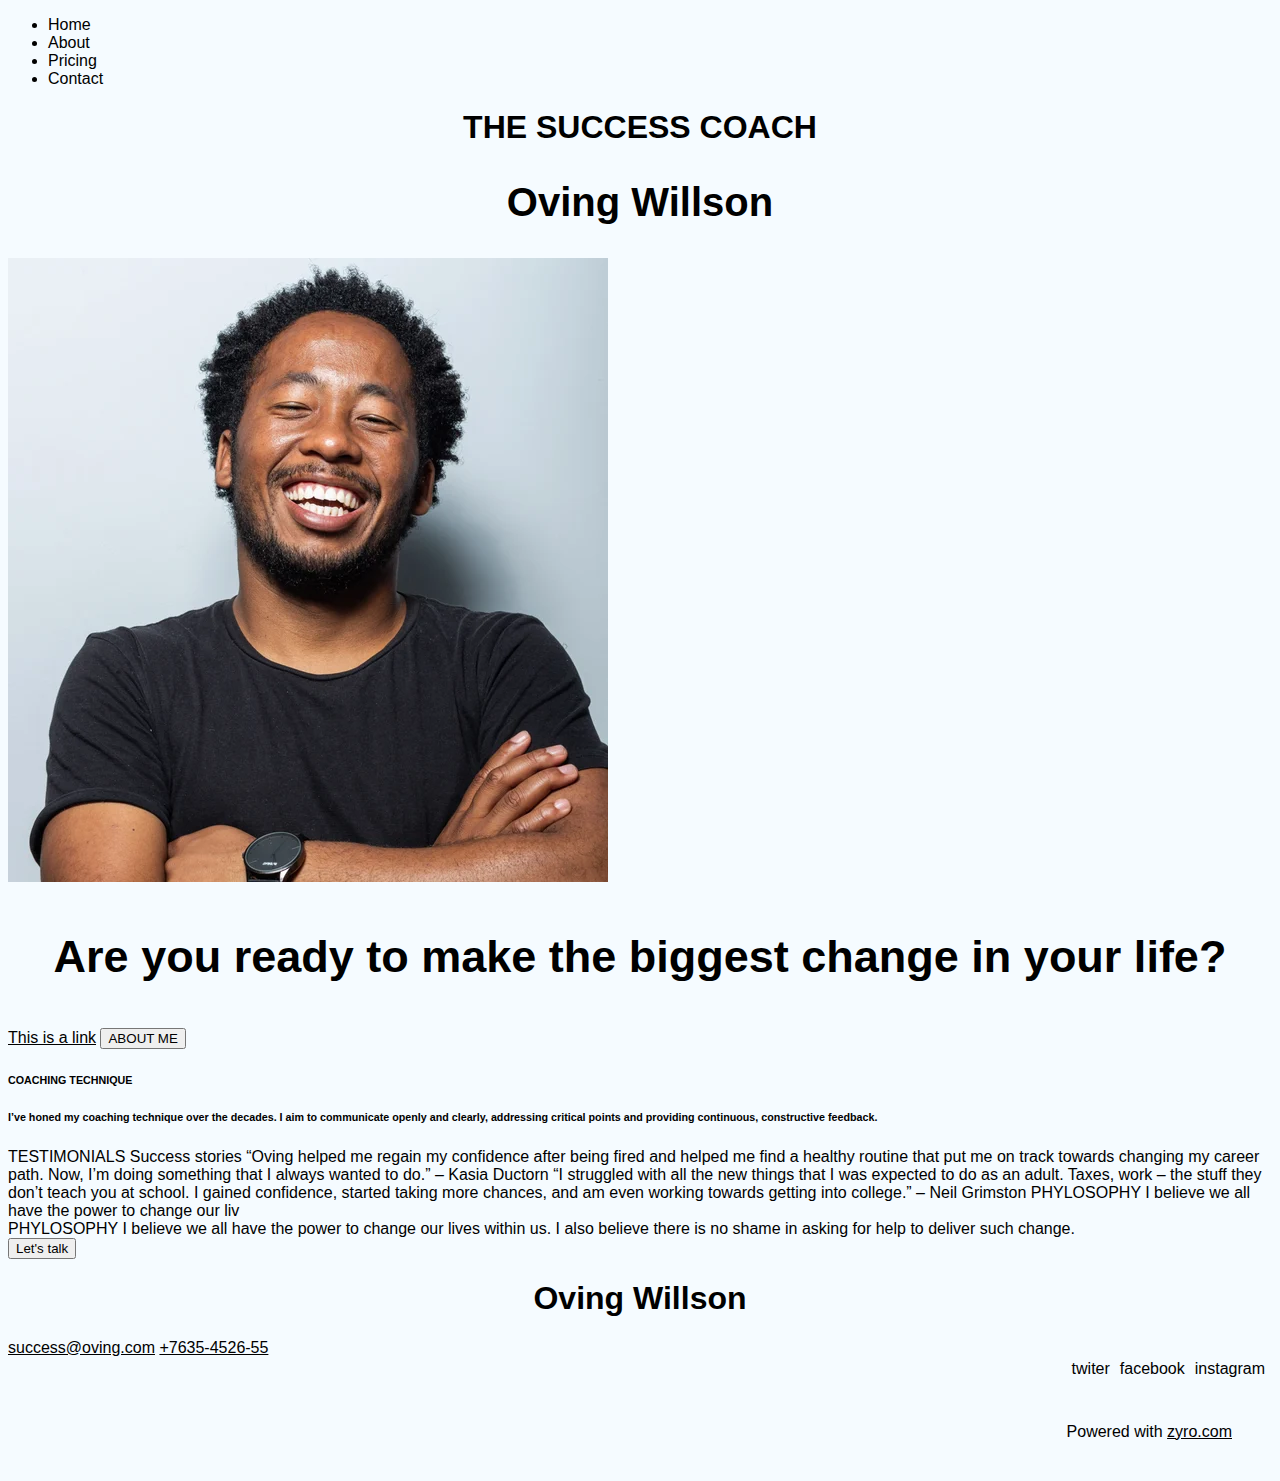
==== index.html @ ade1936f "Code for website" ====
<!DOCTYPE html>
<html lang="en">
<head>
    <meta charset="UTF-8">
    <meta http-equiv="X-UA-Compatible" content="IE=edge">
    <meta name="viewport" content="width=device-width, initial-scale=1.0">
    <title>Document</title>
    <link rel="stylesheet" href="style.css">
</head>
<body>
    <!-- Navigaiton Starts -->
    <ul>
        <li>Home</li> 
        <li>About</li>
        <li>Pricing</li> 
        <li>Contact</li>
    </ul>
    <!-- Navigaiton Ends -->
    <h1>
        THE SUCCESS COACH
    </h1> 
    <h2>
        Oving Willson
    </h2>
    <img src="images/pic.webp" alt="">
    <h3>
        Are you ready to make the biggest change in your life?
    </h3>
    <a href="https://www.w3schools.com">This is a link</a>
<button>
    ABOUT ME
</button>
<section>   
    <h6>
        COACHING TECHNIQUE
    </h6>
    <h6>
        I’ve honed my coaching technique over the decades. I aim to communicate openly and clearly, addressing critical points and providing continuous, constructive feedback.
    </h6>
</section>
<section>   
    TESTIMONIALS
Success stories
“Oving helped me regain my confidence after being fired and helped me find a healthy routine that put me on track towards changing my career path. Now, I’m doing something that I always wanted to do.”

– Kasia Ductorn
“I struggled with all the new things that I was expected to do as an adult. Taxes, work – the stuff they don’t teach you at school. I gained confidence, started taking more chances, and am even working towards getting into college.”

– Neil Grimston
PHYLOSOPHY
I believe we all have the power to change our liv
</section>
 <section>  
    PHYLOSOPHY
    I believe we all have the power to change our lives within us. I also believe there is no shame in asking for help to deliver such change.
 </section>  
<button>    
    Let's talk
</button>

<footer>    
   <h1>Oving Willson</h1>
</footer>
<a href="success@oving.com">success@oving.com</a>
<a href="+7635-4526-55">+7635-4526-55</a>

<div class="footer-right">
    <ul>
        <li>twiter</li>
        <li>facebook</li>
        <li>instagram</li>
    </ul>
    <p>
        Powered with <a href="zyro.com">zyro.com</a>
    </p>
</div>
---- style.css ----
*{
    box-sizing: border-box;    
}

body {
    background-color: #f5fbff;   
    font-family: 'Roboto', sans-serif;     
}
a:link, a:hover{
    color: rgb(0, 0, 0);
}
nav{
    display:flex;        
    justify-content: center;
}
nav ul{
    display: flex;
    flex-direction: row;
    list-style-type: none;
}
nav ul li{    
    padding: 0 10px;
    cursor: pointer;
}
nav ul li.active{    
    text-decoration: underline;    
}
nav ul li:hover{    
    text-decoration: underline;
}
h1{
    text-align: center;
}
h2{
    text-align: center;
    font-size: 40px;
}
.img-container{
    text-align: center;
}
h3{
    text-align: center;
    font-size: 45px;
}
.exen-button{
      text-align: center;
      font-size: 20px;
}
.exen-button button{      
      font-size: 20px;
      background-color: #101126;
      border-radius: 100px;
      color: white;
      border: 1px solid white;
      padding: 15px 30px;
}
.coaching-section{
      font-size: 50px;
      width: 100%;
      float: left;
      }
.coaching-left{
    padding-left: 40px;
}
.testimonals-section{
     font-size: 25px;
     width: 100%;
     float: left;
}
.testimonals-left{
    font-size: 20px;
    float: left;
}
.testimonals-right{
     font-size: 20px;
     float: right;
}
/* phylosophy section - Starts  */
.phylosophy-center {
    font-size: 30px;
    background-color: #101126;
    float: left;
    width: 100%;
    text-align: center;
    padding: 100px 0;
    color: #fff;
}
.phylosophy-center h2 {    
    font-weight: 300;
    font-size: 16px;
    margin: 0;
}
.phylosophy-center p {    
    margin: 0 auto;
    padding: 30px 0 25px;
    font-size: 40px;
    max-width: 630px;
}
.phylosophy-center button{
    color: #fff;   
    border-radius: 100px;
    border: 1px solid white;
    padding: 15px 30px;
    background-color: transparent;
}
/* phylosophy section - Ends  */

/* Contact Section - Starts */
.field-row{
    float: left;
    width: 100%;
    padding-bottom: 15px;
}                 
form .field-label{
    font-weight: bold;
    display: block;
    padding-bottom: 5px;
}                    
form .input-field{
    border: 1px solid #bab9b9;
    border-radius: 100px;
    padding: 5px 10px;
    width: 300px;
}
form .textarea-field{
    border: 1px solid #bab9b9;
    border-radius: 8px;
    padding: 5px 10px;
    width: 300px;
}
form .btn-submit{
    border-radius: 100px;
    padding: 10px 20px;
    border: 1px solid #bab9b9;
    background-color: blue;
    color: white;
}   

form .my-select{
    border: 1px solid #bab9b9;
    border-radius: 100px;
    padding: 5px 10px;
    width: 300px;
} 
/* Contact Section - Ends */ 
.main-footer {
    font-size: 20px;
    float: left;
    width: 100%;
    padding: 50px 25px;
}
.main-left{
    float: left;
}

.footer-right {
    float: right;
}
.footer-right ul{
   display: flex;
   flex-direction: row;
   list-style-type: none;
}
.footer-right li{
    margin: 5px;
}
.footer-right p{
    margin: 40px;
}
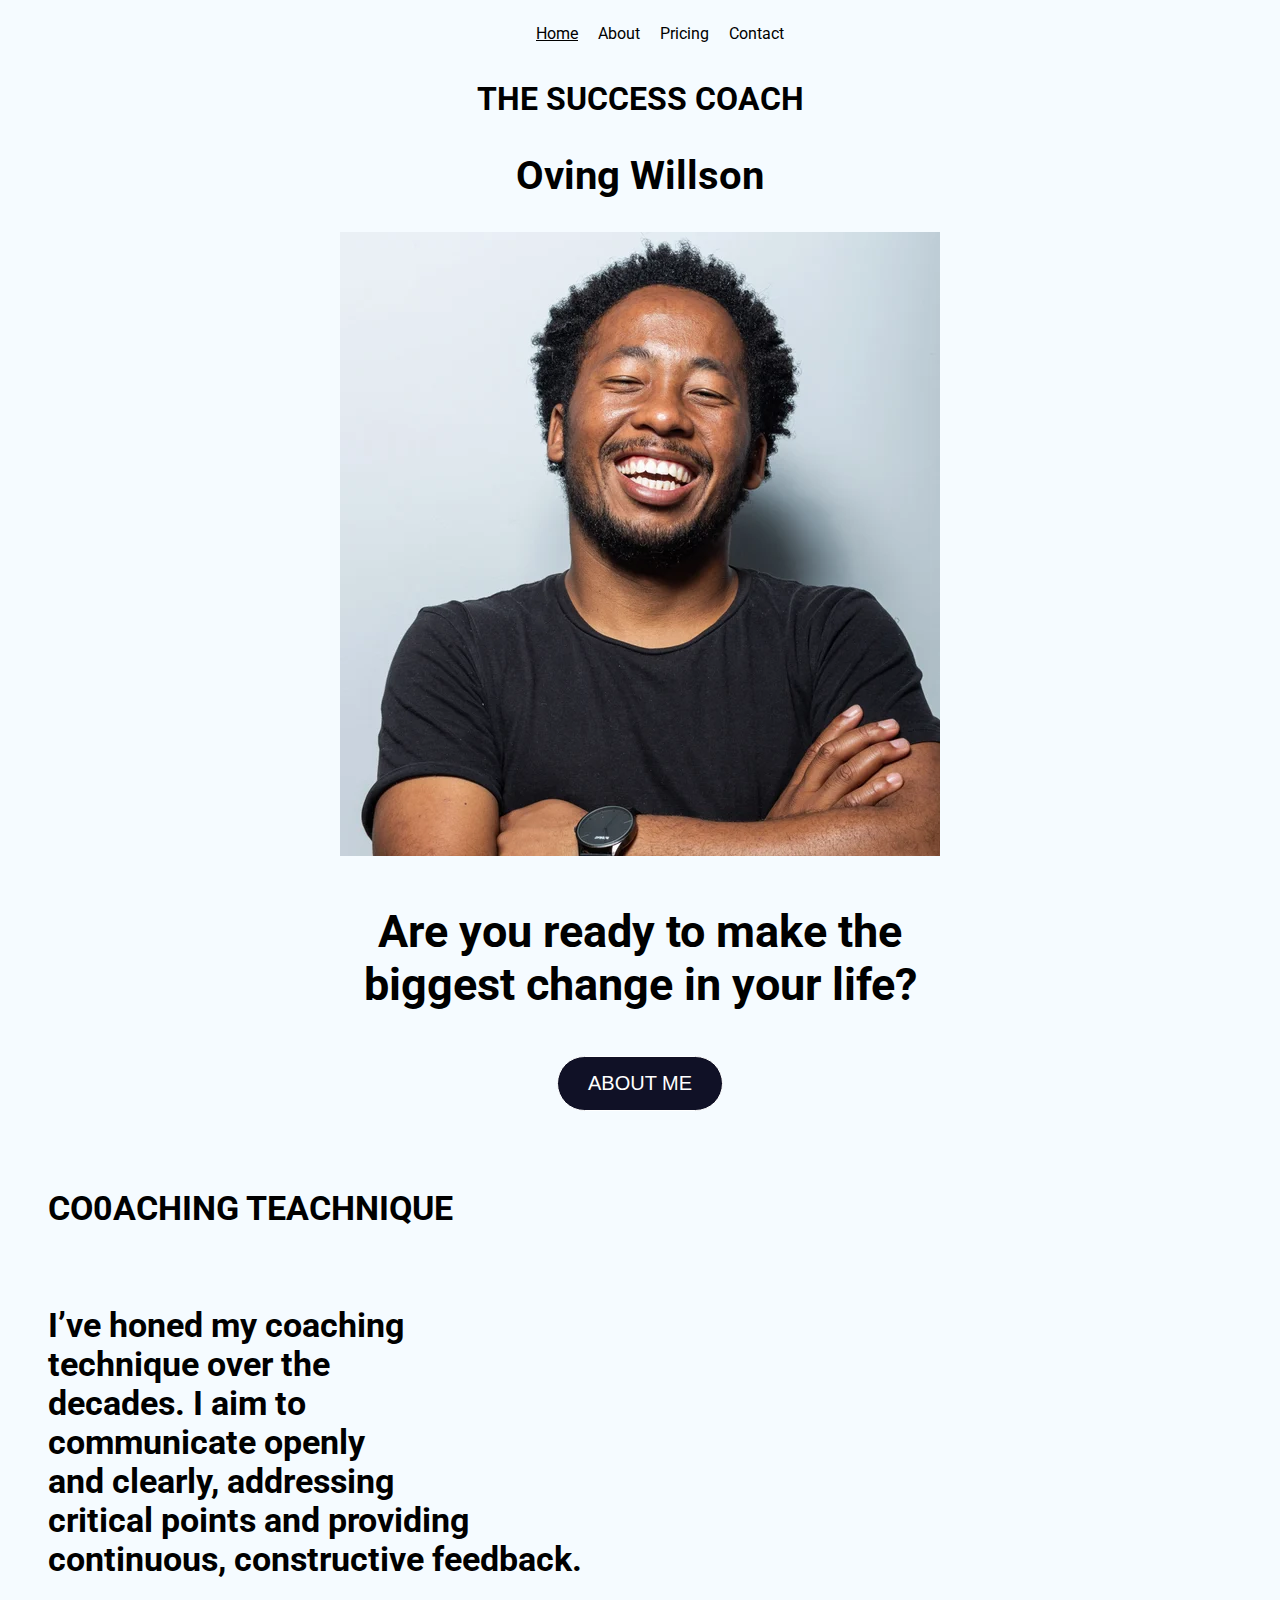
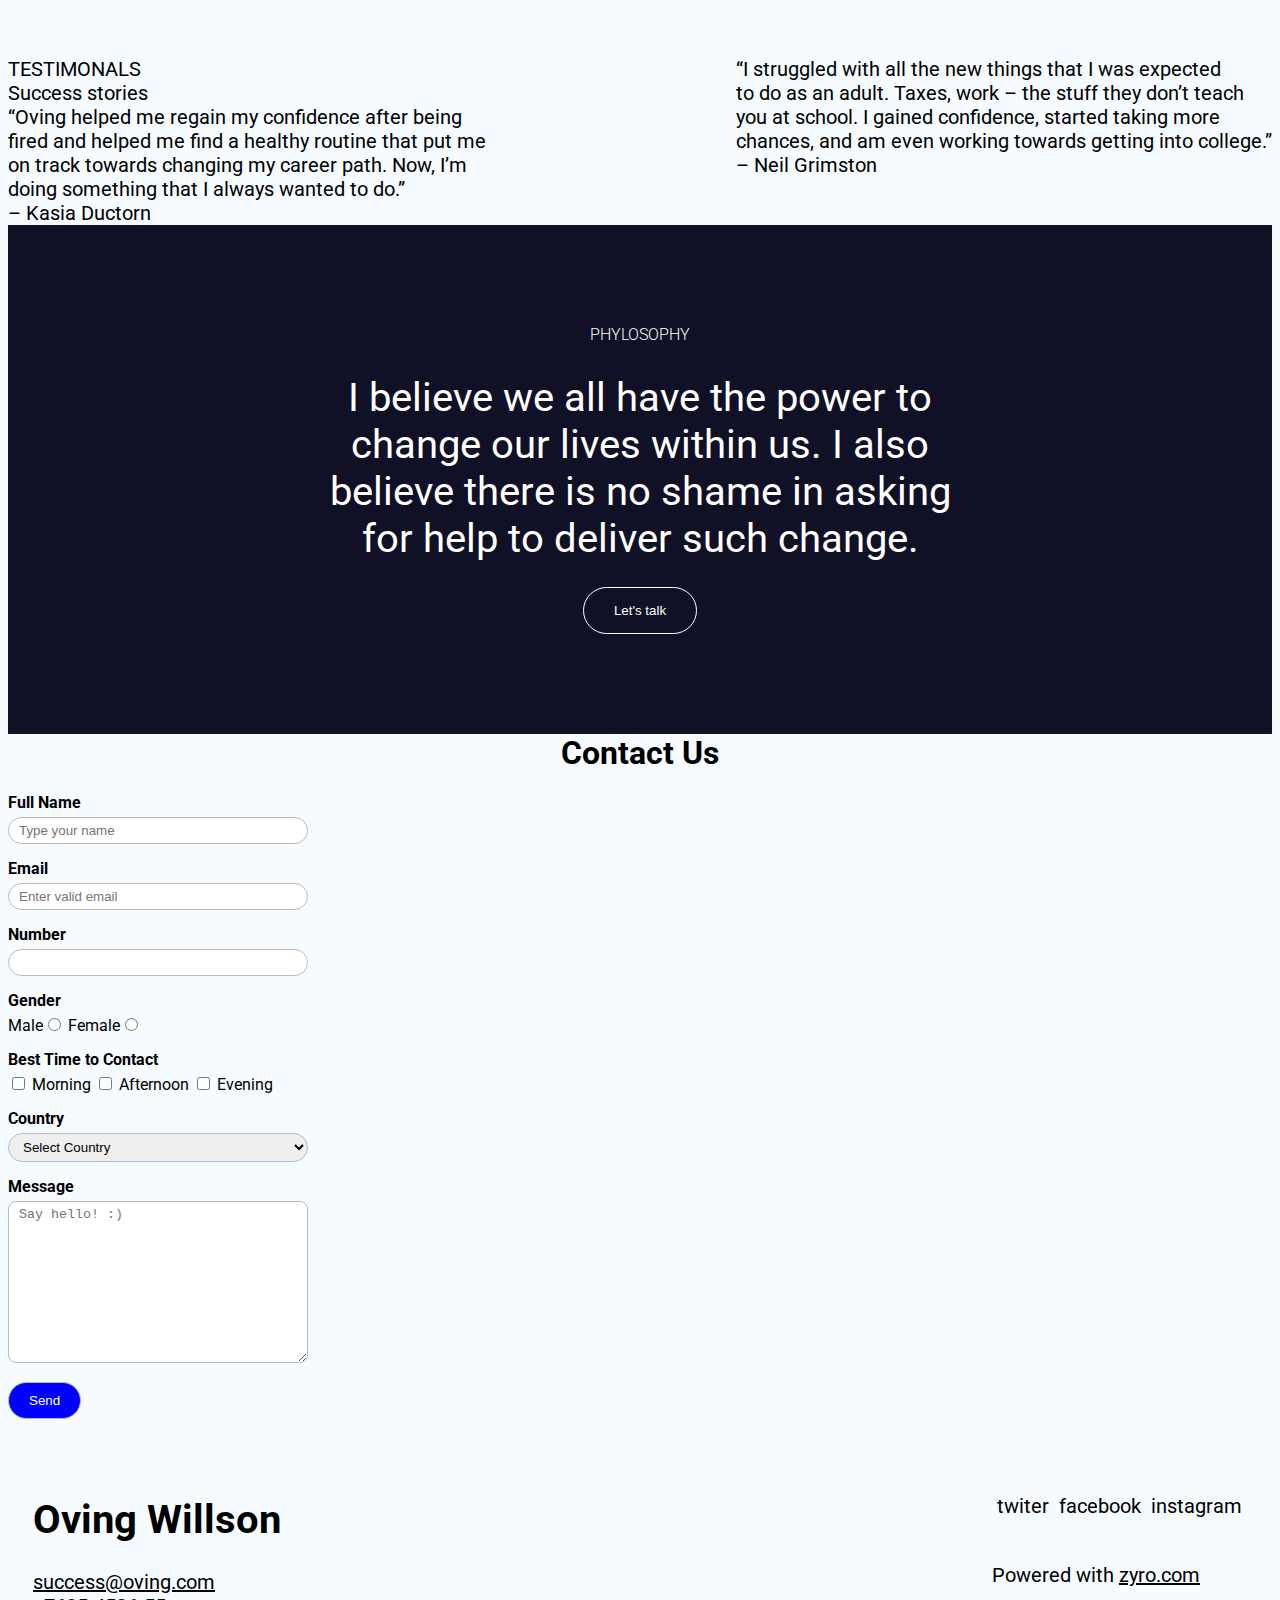
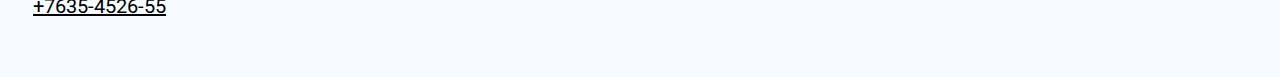
==== commit a81e03da: "updated file names" ====
--- a/index.html
+++ b/index.html
@@ -6,74 +6,174 @@
     <meta name="viewport" content="width=device-width, initial-scale=1.0">
     <title>Document</title>
     <link rel="stylesheet" href="style.css">
+
+    <link rel="preconnect" href="https://fonts.googleapis.com">
+    <link rel="preconnect" href="https://fonts.gstatic.com" crossorigin>
+    <link href="https://fonts.googleapis.com/css2?family=Roboto:wght@300;400;700&display=swap" rel="stylesheet">
 </head>
 <body>
-    <!-- Navigaiton Starts -->
-    <ul>
-        <li>Home</li> 
-        <li>About</li>
-        <li>Pricing</li> 
-        <li>Contact</li>
-    </ul>
-    <!-- Navigaiton Ends -->
-    <h1>
-        THE SUCCESS COACH
-    </h1> 
-    <h2>
-        Oving Willson
-    </h2>
-    <img src="images/pic.webp" alt="">
-    <h3>
-        Are you ready to make the biggest change in your life?
-    </h3>
-    <a href="https://www.w3schools.com">This is a link</a>
-<button>
-    ABOUT ME
-</button>
-<section>   
-    <h6>
-        COACHING TECHNIQUE
-    </h6>
-    <h6>
-        I’ve honed my coaching technique over the decades. I aim to communicate openly and clearly, addressing critical points and providing continuous, constructive feedback.
-    </h6>
-</section>
-<section>   
-    TESTIMONIALS
-Success stories
-“Oving helped me regain my confidence after being fired and helped me find a healthy routine that put me on track towards changing my career path. Now, I’m doing something that I always wanted to do.”
-
-– Kasia Ductorn
-“I struggled with all the new things that I was expected to do as an adult. Taxes, work – the stuff they don’t teach you at school. I gained confidence, started taking more chances, and am even working towards getting into college.”
-
-– Neil Grimston
-PHYLOSOPHY
-I believe we all have the power to change our liv
-</section>
- <section>  
-    PHYLOSOPHY
-    I believe we all have the power to change our lives within us. I also believe there is no shame in asking for help to deliver such change.
- </section>  
-<button>    
-    Let's talk
-</button>
-
-<footer>    
-   <h1>Oving Willson</h1>
-</footer>
-<a href="success@oving.com">success@oving.com</a>
-<a href="+7635-4526-55">+7635-4526-55</a>
-
-<div class="footer-right">
-    <ul>
-        <li>twiter</li>
-        <li>facebook</li>
-        <li>instagram</li>
-    </ul>
-    <p>
-        Powered with <a href="zyro.com">zyro.com</a>
-    </p>
-</div>
+    <!-- Navigation Starts -->
+    <nav>
+        <ul>
+            <li class="active">Home</li>
+            <li>About</li>
+            <li>Pricing</li>
+            <li>Contact</li>
+        </ul> 
+    </nav>
+   <!-- Navigation Ends -->
 
 
- +
+   <h1>
+      THE SUCCESS COACH
+   </h1>
+   <h2>
+    Oving Willson
+   </h2>
+   <div class="img-container">
+       <img src="images/2.webp" alt="">
+   </div>
+    <h3 class="img text">
+        Are you ready to make the <br> biggest change in your life?
+    </h3>
+    <a href="https://colorlib.com/"></a>
+    <div  class="exen-button">
+        <button>
+            ABOUT ME 
+        </button>
+    </div>
+<section class="coaching-section">
+    <div class="coaching-left">
+        <h6>
+            CO0ACHING TEACHNIQUE
+        </h6>
+    
+        <h6>
+            I’ve honed my coaching <br> technique over the <br> decades. I aim to <br> communicate openly <br> and clearly, addressing <br> critical points and providing <br> continuous, constructive feedback.
+        </h6>
+    </div>
+</section>
+<section class="testimonals-section">
+    <div class="testimonals-left">
+        TESTIMONALS <br>
+        Success stories <br>
+        “Oving helped me regain my confidence after being <br> fired and helped me find a healthy routine that put me <br> on track towards changing my career path. Now, I’m <br> doing something that I always wanted to do.” <br> – Kasia Ductorn
+    </div>
+    <div class="testimonals-right">
+        “I struggled with all the new things that I was expected <br> to do as an adult. Taxes, work – the stuff they don’t teach <br> you at school. I gained confidence, started taking more <br> chances, and am even working towards getting into college.” <br>
+        
+        – Neil Grimston
+    </div>
+</section>
+
+<section class="phylosophy-center">
+    
+        <h2>PHYLOSOPHY</h2>
+        <p>
+            I believe we all have the power to change our lives within us. I also believe there is no shame in asking for help to deliver such change.    
+        </p>        
+        <button>
+            Let's talk
+        </button>
+</section> <!-- Section Ends -->
+
+<section class="contact-us">
+    <h1>Contact Us</h1>
+    <form action="/" method="post">
+        <div class="field-row">
+            <label for="fname" class="field-label">Full Name</label>
+            <input type="text" name="" id="fname" required class="input-field" placeholder="Type your name"> <br>
+        </div>
+        <div class="field-row">
+            <label for="email" class="field-label">Email</label>
+            <input type="email" name="" id="email" required class="input-field" placeholder="Enter valid email"> <br>
+        </div>
+        <div class="field-row">
+            <label for="number" class="field-label">Number</label>
+            <input type="number" name="" id="number" required class="input-field"> <br>
+        </div>
+        <div class="field-row">
+            <label for="gender" class="field-label">Gender</label>
+            <label for="male">Male</label><input type="radio" name="genderSelect" id="male">
+            <label for="female">Female</label><input type="radio" name="genderSelect" id="female">
+        </div>
+        <div class="field-row">
+            <label for="" class="field-label">Best Time to Contact</label>
+ 
+            <input type="checkbox" name="" id="Morning">
+            <label for="Morning">Morning</label>
+ 
+            <input type="checkbox" name="" id="Afternoon">
+            <label for="Afternoon">Afternoon</label>
+ 
+            <input type="checkbox" name="" id="Evening">
+            <label for="Evening">Evening</label>
+        </div>
+ 
+        <div class="field-row">
+            <label for="Country" class="field-label">Country</label>
+ 
+            <select name="" id="Country" class="my-select">
+                <option value="">Select Country</option>
+                <option value="pakistan">Pakistan</option>
+                <option value="usa">United States of America</option>
+                <option value="uk">United Kingdom</option>
+            </select>
+ 
+        </div>
+ 
+        <div class="field-row">
+            <label for="message" class="field-label">Message</label>    
+            <textarea name="" id="message" cols="30" rows="10" class="textarea-field" placeholder="Say hello! :)"></textarea> <br>        
+        </div>
+        <input type="submit" value="Send" class="btn-submit">
+    </form>
+</section>
+
+<footer class="main-footer">
+    <div class="main-left">
+        <h1>Oving Willson</h1>
+        <div class="success-link">
+            <a href="success@oving.com">success@oving.com</a>
+        </div>
+        <a href="+7635-4526-55">+7635-4526-55</a>
+    </div>
+    <div class="footer-right">
+         <ul>
+             <li>twiter</li>
+             <li>facebook</li>
+             <li>instagram</li>
+         </ul>
+         <p>
+            Powered with <a href="zyro.com">zyro.com</a>
+         </p>
+    </div>
+</footer>
+
+
+
+
+
+</body>
+</html>
+
+
+
+
+
+
+
+
+
+
+
+
+
+
+
+
+
+
+
+
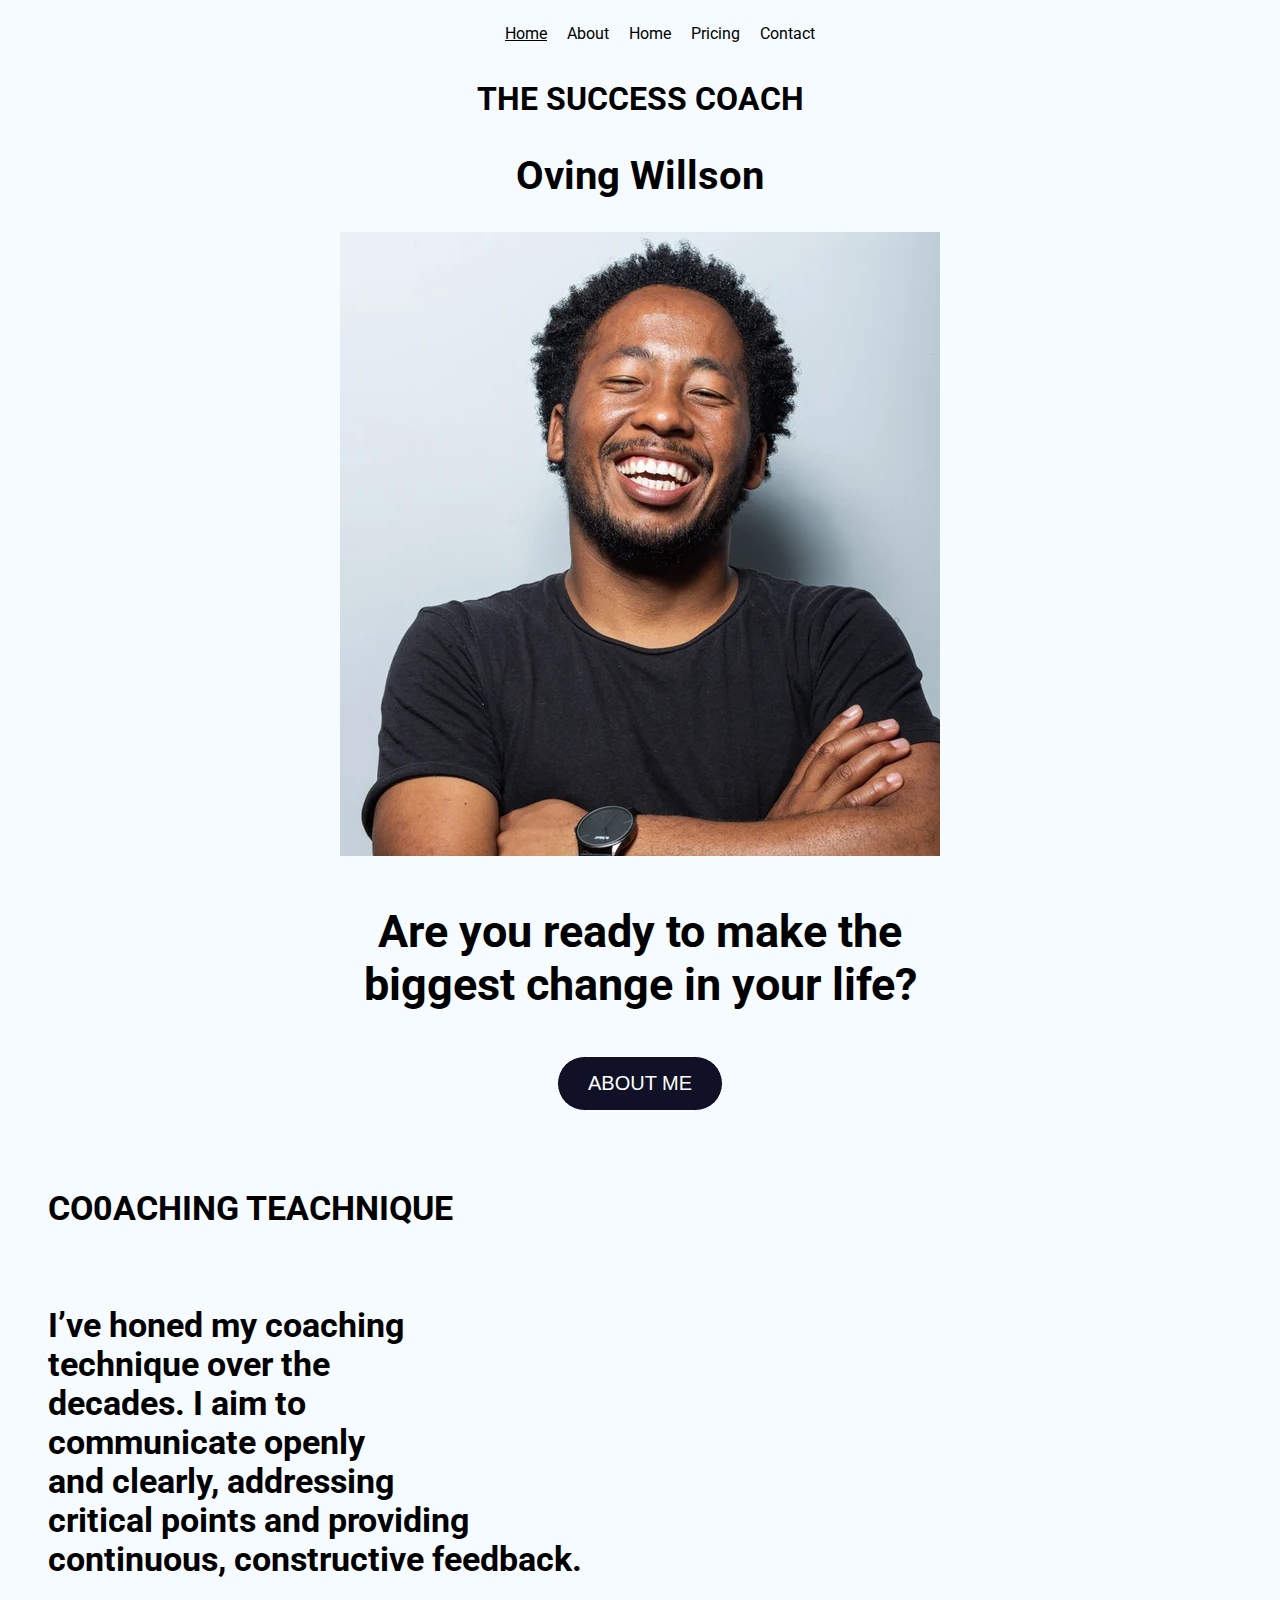
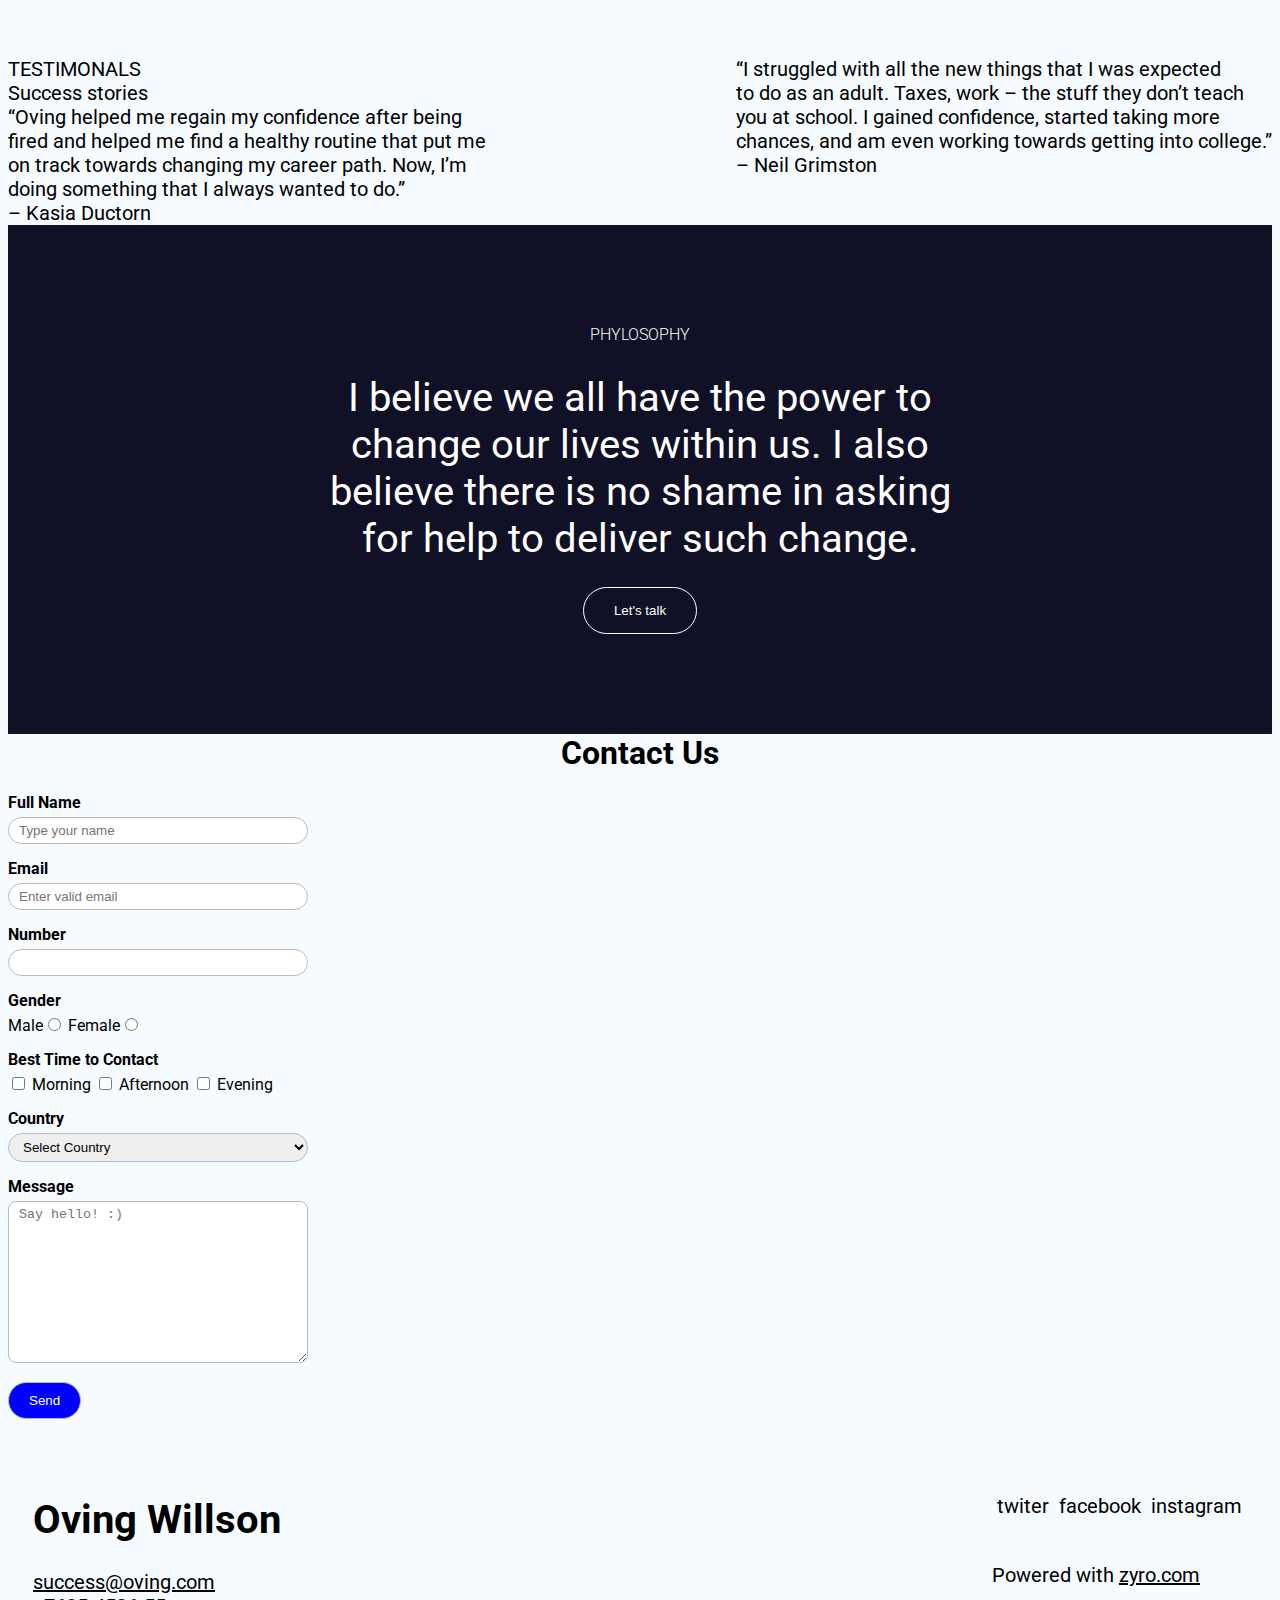
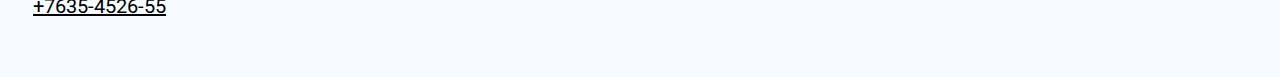
==== commit 40620efe: "new file" ====
--- a/index.html
+++ b/index.html
@@ -17,6 +17,7 @@
         <ul>
             <li class="active">Home</li>
             <li>About</li>
+            <li>Home</li>
             <li>Pricing</li>
             <li>Contact</li>
         </ul> 
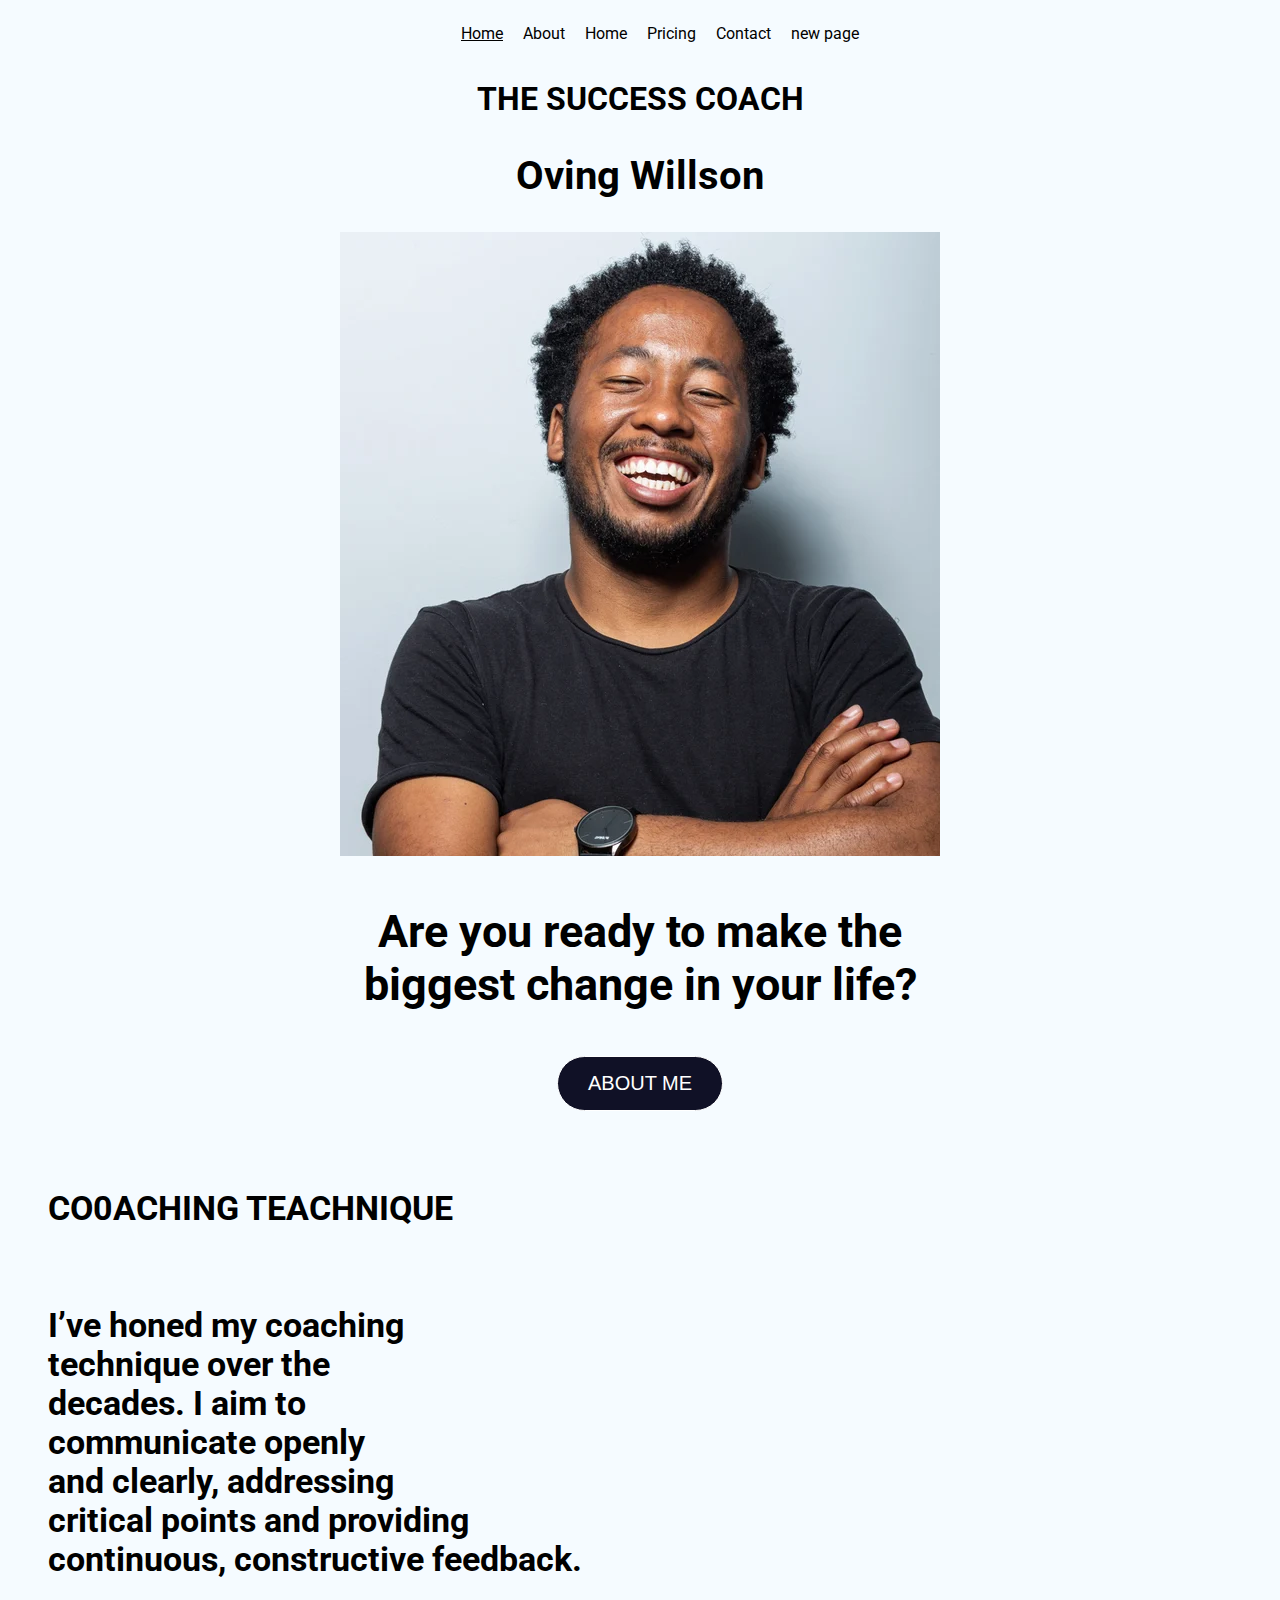
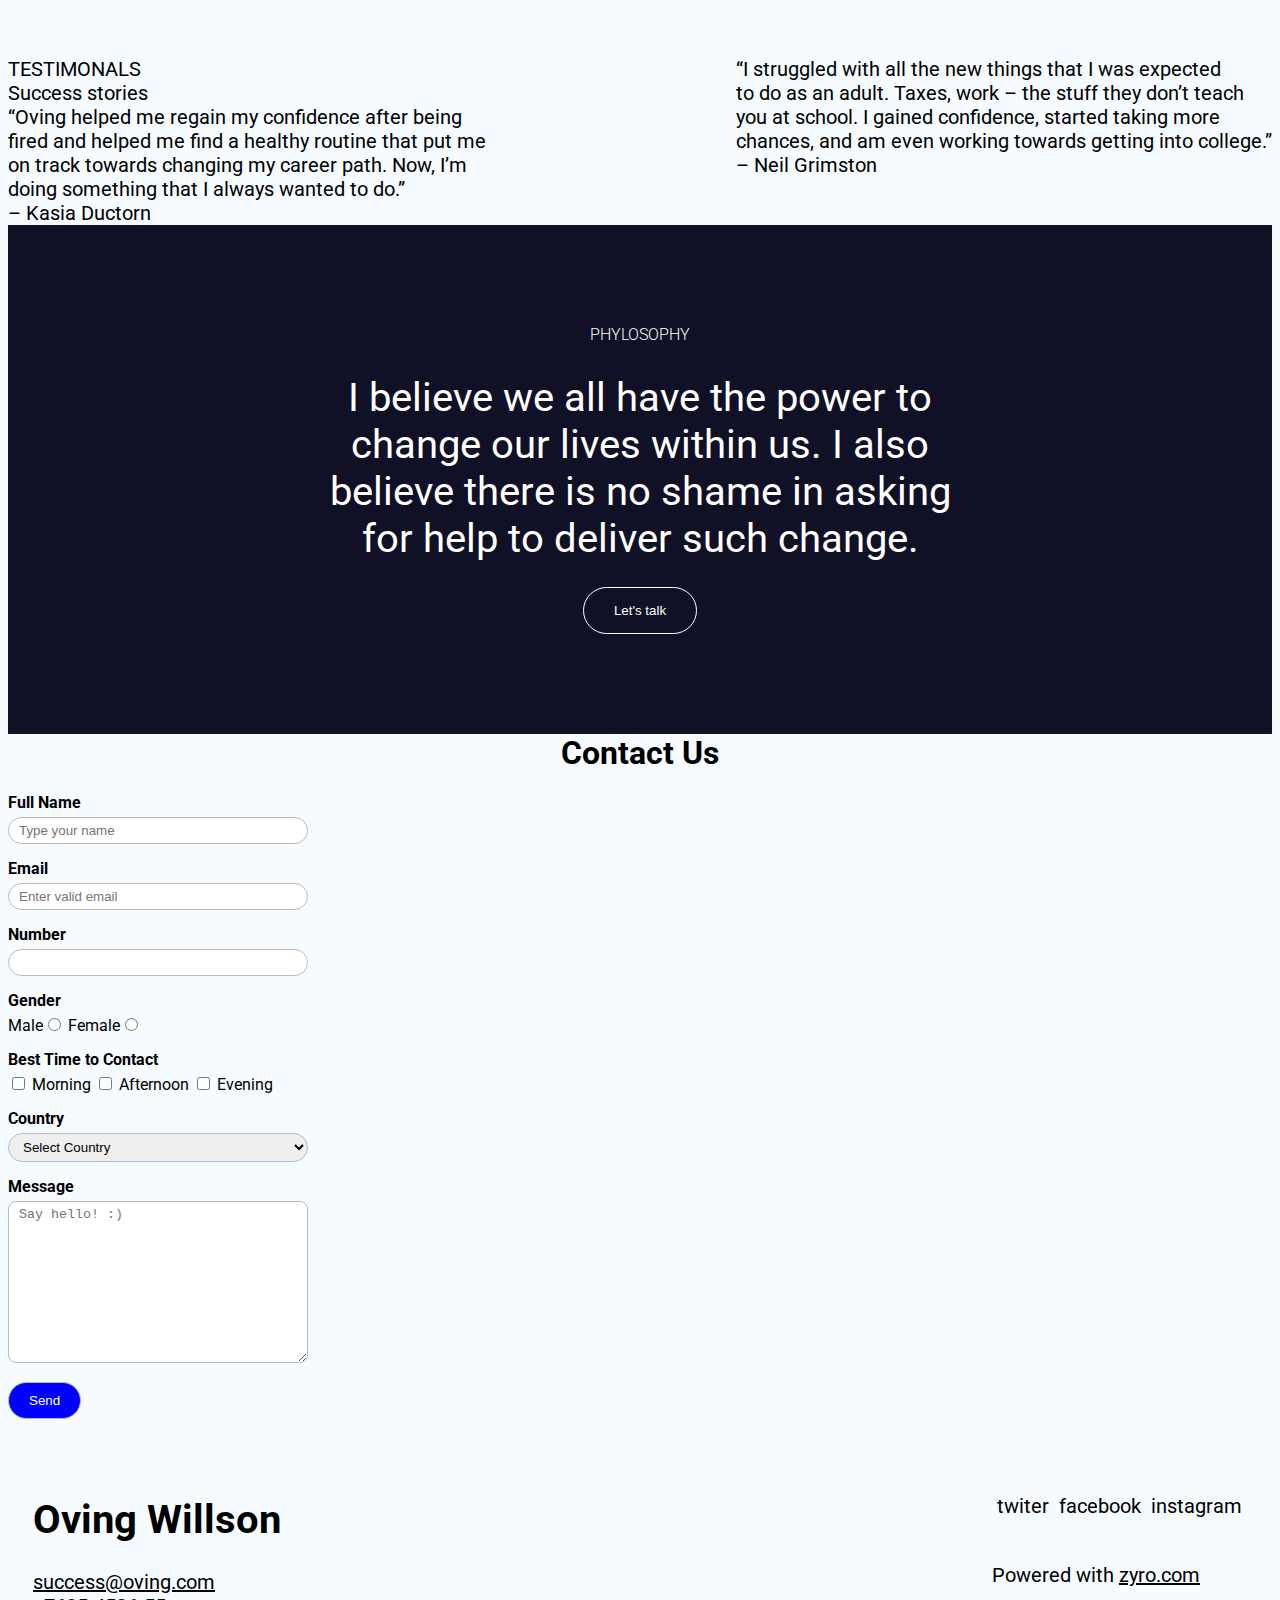
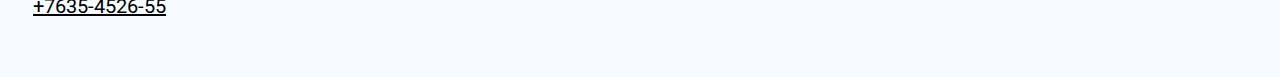
==== commit 2a5b571f: "new correction" ====
--- a/index.html
+++ b/index.html
@@ -20,6 +20,7 @@
             <li>Home</li>
             <li>Pricing</li>
             <li>Contact</li>
+            <li>new page</li>
         </ul> 
     </nav>
    <!-- Navigation Ends -->
